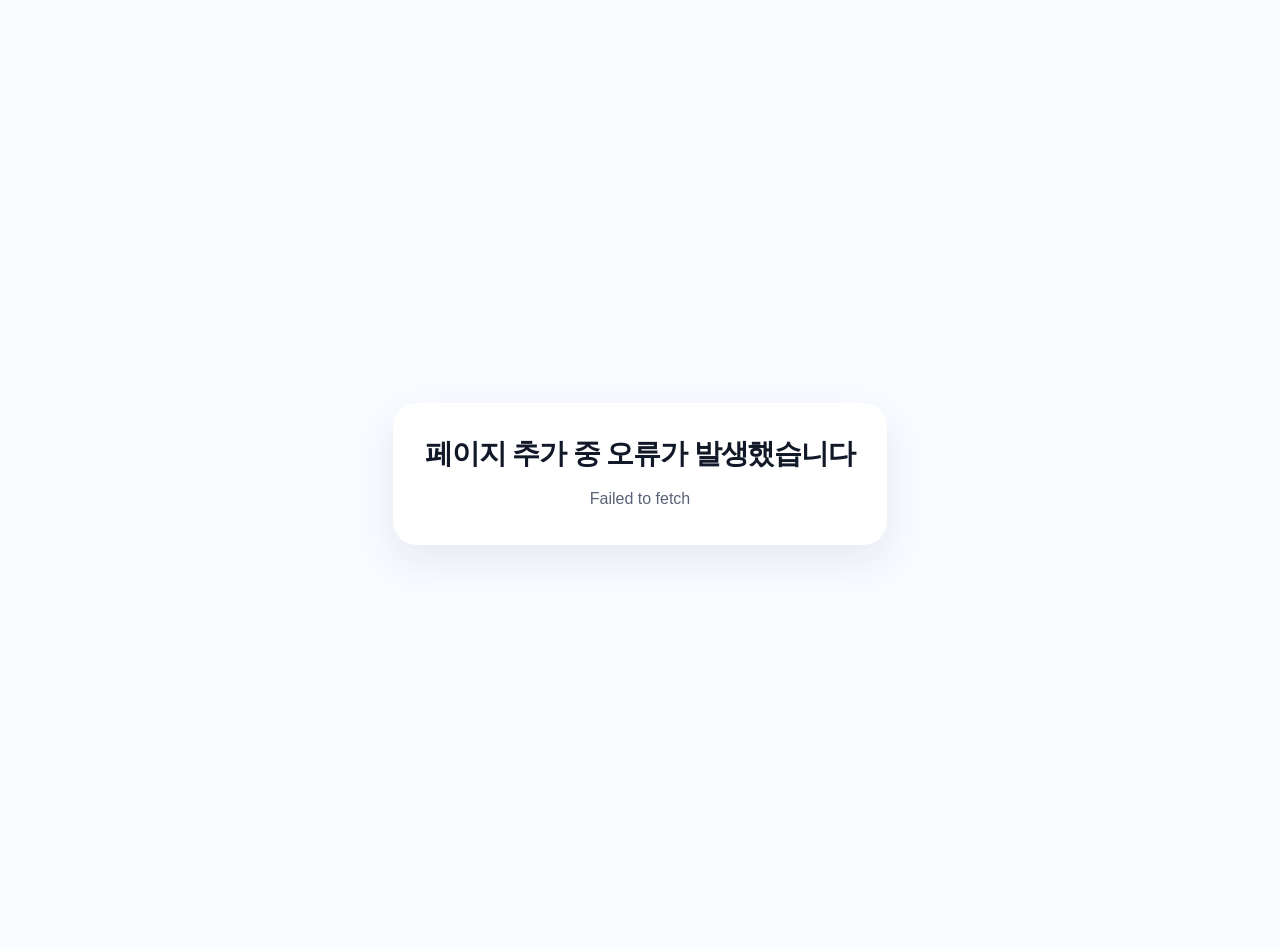
==== index.html @ 9a14e216 "Add video shot prompt template to lesson page" ====
<!DOCTYPE html>
<html lang="ko">
<head>
  <meta charset="UTF-8" />
  <meta name="viewport" content="width=device-width, initial-scale=1.0" />
  <title>ChatGPT & Gemini 프롬프트 수업</title>
  <style>
    body{margin:0;font-family:Arial,'Noto Sans KR',sans-serif;background:#f8fbff;color:#111827}
    .loading{min-height:100vh;display:flex;align-items:center;justify-content:center;text-align:center;padding:24px}
    .loading-box{max-width:520px;padding:32px;border-radius:24px;background:#fff;box-shadow:0 16px 40px rgba(23,24,33,.08)}
    .loading-box h1{margin:0 0 12px;font-size:28px;letter-spacing:-.04em}
    .loading-box p{margin:0;color:#596276;line-height:1.7}
  </style>
</head>
<body>
  <div class="loading">
    <div class="loading-box">
      <h1>수업페이지를 불러오는 중입니다</h1>
      <p>기존 수업페이지 내용을 유지하고 프롬프트 섹션을 추가합니다.</p>
    </div>
  </div>

  <script>
    (async function(){
      const originalUrl = 'https://raw.githubusercontent.com/khjsbs324/AI_PA_26_1/bdf6215a0cc32f12b7b86f1651b090c8aac4148f/index.html';
      const parser = new DOMParser();
      const shotPromptText = `SHOT ID:
[프로젝트명_시퀀스_샷번호_버전]

영상 목적:
[제품 소개 / 공간 공개 / 인물 감정 / 행동 전달 / 전환 샷 등]

영상 길이:
[초 단위]

프레임 비율:
[16:9 / 9:16 / 1:1 / 4:5]

피사체 고정 정보:
[피사체 수량]
[외형]
[의상]
[색상]
[재질]
[형태]
[변경되면 안 되는 특징]

장소와 시간:
[장소]
[실내 또는 실외]
[시간대]
[날씨]
[배경 구조]
[주요 소품]

피사체의 시작 위치:
[화면 속 위치]
[실제 공간 속 위치]
[카메라와의 거리]
[바라보는 방향]

피사체 행동:
[하나의 핵심 행동]
[행동 방향]
[행동 속도]
[행동 시작과 정지 시점]
[표정 또는 상태 변화]

피사체의 종료 위치:
[화면 속 최종 위치]
[실제 공간 속 최종 위치]
[최종 자세와 시선 방향]

시작 숏과 구도:
[숏 크기]
[피사체 크기]
[피사체 배치]
[여백]
[전경·중경·배경 관계]

카메라 앵글:
[아이레벨 / 하이앵글 / 로우앵글 / 탑뷰 등]
[정면 / 측면 / 후면 / 3/4 시점]
[카메라 높이]

렌즈와 원근감:
[초광각 / 광각 / 표준 / 망원 / 매크로]
[공간감]
[배경 압축]
[원근 왜곡]

렌즈와 피사계 심도:
[얕은 / 중간 / 깊은 심도]
[초점 대상]
[초점 이동 여부]
[배경 흐림 정도]

카메라 지지 및 이동 장비 느낌:
[삼각대 / 핸드헬드 / 짐벌 / 달리 / 슬라이더 / 크레인 / 드론 등]
[실제 화면에 나타날 안정성 또는 흔들림]

카메라 이동 방식:
[고정 / 팬 / 틸트 / 돌리 인 / 돌리 아웃 / 트래킹 / 아크 / 크레인 / 드론]

이동 방향:
[앞으로 / 뒤로 / 좌에서 우 / 우에서 좌 / 상승 / 하강 / 회전]
[피사체를 기준으로 한 이동 경로]

이동 속도:
[매우 느리게 / 느리게 / 보통 / 빠르게]
[일정한 속도 / 가속 / 감속]
[시작과 종료 시 부드러운 정지 여부]

종료 숏과 구도:
[최종 숏 크기]
[최종 피사체 배치]
[초점 위치]
[다음 장면 연결을 위한 상태]

조명 방향과 색온도:
[광원 위치]
[소프트 / 하드]
[색온도]
[그림자 방향]
[영상 중 조명 변화 여부]

전체 색감:
[웜 / 쿨 / 뉴트럴]
[채도]
[명도]
[상업적 / 영화적 / 다큐멘터리적]

특수촬영 효과:
[없음 / 슬로모션 / 타임랩스 / 고속촬영 / 수중 / 매크로 / 드론 / 포커스 풀]
[효과가 적용되는 구간]
[효과의 강도]

연속성 유지 조건:
[피사체 수량]
[외형]
[의상]
[제품 형태]
[배경 구조]
[조명 방향]
[이동 방향]
[카메라 축]
[소품 위치]
[색감]
[시간대]

다음 장면 연결 조건:
[다음 샷의 내용]
[현재 샷이 끝날 때 피사체의 위치와 방향]
[다음 샷과 동일하게 유지해야 할 카메라 축]
[조명과 색감]
[행동 연결점]

제외 조건:
[추가 피사체 생성 금지]
[피사체 외형 변화 금지]
[갑작스러운 카메라 회전 금지]
[자동 줌 금지]
[배경 변형 금지]
[조명 깜빡임 금지]
[프레임 왜곡 금지]
[장면 전환 또는 자동 컷 금지]`;

      try{
        const [originalHtml, promptHtml] = await Promise.all([
          fetch(originalUrl).then(response => {
            if(!response.ok) throw new Error('원본 페이지를 불러오지 못했습니다.');
            return response.text();
          }),
          fetch('./brand-prompts.html').then(response => {
            if(!response.ok) throw new Error('브랜드 프롬프트 페이지를 불러오지 못했습니다.');
            return response.text();
          })
        ]);

        const originalDoc = parser.parseFromString(originalHtml, 'text/html');
        const promptDoc = parser.parseFromString(promptHtml, 'text/html');
        const promptWrap = promptDoc.querySelector('.prompt-wrap');

        const extraStyle = originalDoc.createElement('style');
        extraStyle.textContent = `
          .brand-prompt-section{background:linear-gradient(180deg,#f8fbff 0%,#ffffff 100%)}
          .brand-prompt-section .prompt-wrap{display:grid;gap:22px}
          .brand-prompt-section .prompt-block{padding:24px;border:1px solid var(--line);border-radius:22px;background:#fff;box-shadow:0 12px 28px rgba(23,24,33,.05)}
          .brand-prompt-section .prompt-block h2{margin:0 0 14px;font-size:22px;letter-spacing:-.03em;color:var(--ink)}
          .brand-prompt-section .method{margin:0 0 14px;color:#2457ff;font-weight:900}
          .brand-prompt-section .prompt-block pre{margin:0;white-space:pre-wrap;word-break:keep-all;background:#111827;color:#eef2ff;border-radius:18px;padding:22px;line-height:1.7;overflow:auto}
        `;
        originalDoc.head.appendChild(extraStyle);

        const nav = originalDoc.querySelector('.nav');
        const wrapupNav = nav ? nav.querySelector('a[href="#wrapup"]') : null;
        if(nav && !nav.querySelector('a[href="#brand-prompts"]')){
          const link = originalDoc.createElement('a');
          link.href = '#brand-prompts';
          link.textContent = '프롬프트실습';
          nav.insertBefore(link, wrapupNav || null);
        }

        const section = originalDoc.createElement('section');
        section.id = 'brand-prompts';
        section.className = 'section brand-prompt-section';
        section.innerHTML = `
          <div class="section-title">
            <p class="number">08</p>
            <h2>브랜드·영상 제작 실습 프롬프트</h2>
            <p>브랜드 제작 흐름과 영상 샷 설계에 사용할 수 있는 실습용 프롬프트를 단계별로 정리합니다.</p>
          </div>
        `;

        const importedPromptWrap = promptWrap ? originalDoc.importNode(promptWrap, true) : originalDoc.createElement('section');
        importedPromptWrap.className = 'prompt-wrap';

        const shotArticle = originalDoc.createElement('article');
        shotArticle.className = 'prompt-block';

        const shotTitle = originalDoc.createElement('h2');
        shotTitle.textContent = '10. 영상 샷 설계 프롬프트';

        const shotMethod = originalDoc.createElement('p');
        shotMethod.className = 'method';
        shotMethod.textContent = '활용 기법: 샷 디렉션 프롬프트 + 연속성 제어 + 제외 조건 명시';

        const shotPre = originalDoc.createElement('pre');
        const shotCode = originalDoc.createElement('code');
        shotCode.textContent = shotPromptText;
        shotPre.appendChild(shotCode);

        shotArticle.appendChild(shotTitle);
        shotArticle.appendChild(shotMethod);
        shotArticle.appendChild(shotPre);
        importedPromptWrap.appendChild(shotArticle);
        section.appendChild(importedPromptWrap);

        const wrapup = originalDoc.querySelector('#wrapup');
        if(wrapup && wrapup.parentNode){
          wrapup.parentNode.insertBefore(section, wrapup);
          const wrapupNumber = wrapup.querySelector('.number');
          if(wrapupNumber) wrapupNumber.textContent = '09';
        }else{
          originalDoc.querySelector('main').appendChild(section);
        }

        document.open();
        document.write('<!DOCTYPE html>' + originalDoc.documentElement.outerHTML);
        document.close();
      }catch(error){
        document.body.innerHTML = `<div class="loading"><div class="loading-box"><h1>페이지 추가 중 오류가 발생했습니다</h1><p>${error.message}</p></div></div>`;
      }
    })();
  </script>
</body>
</html>
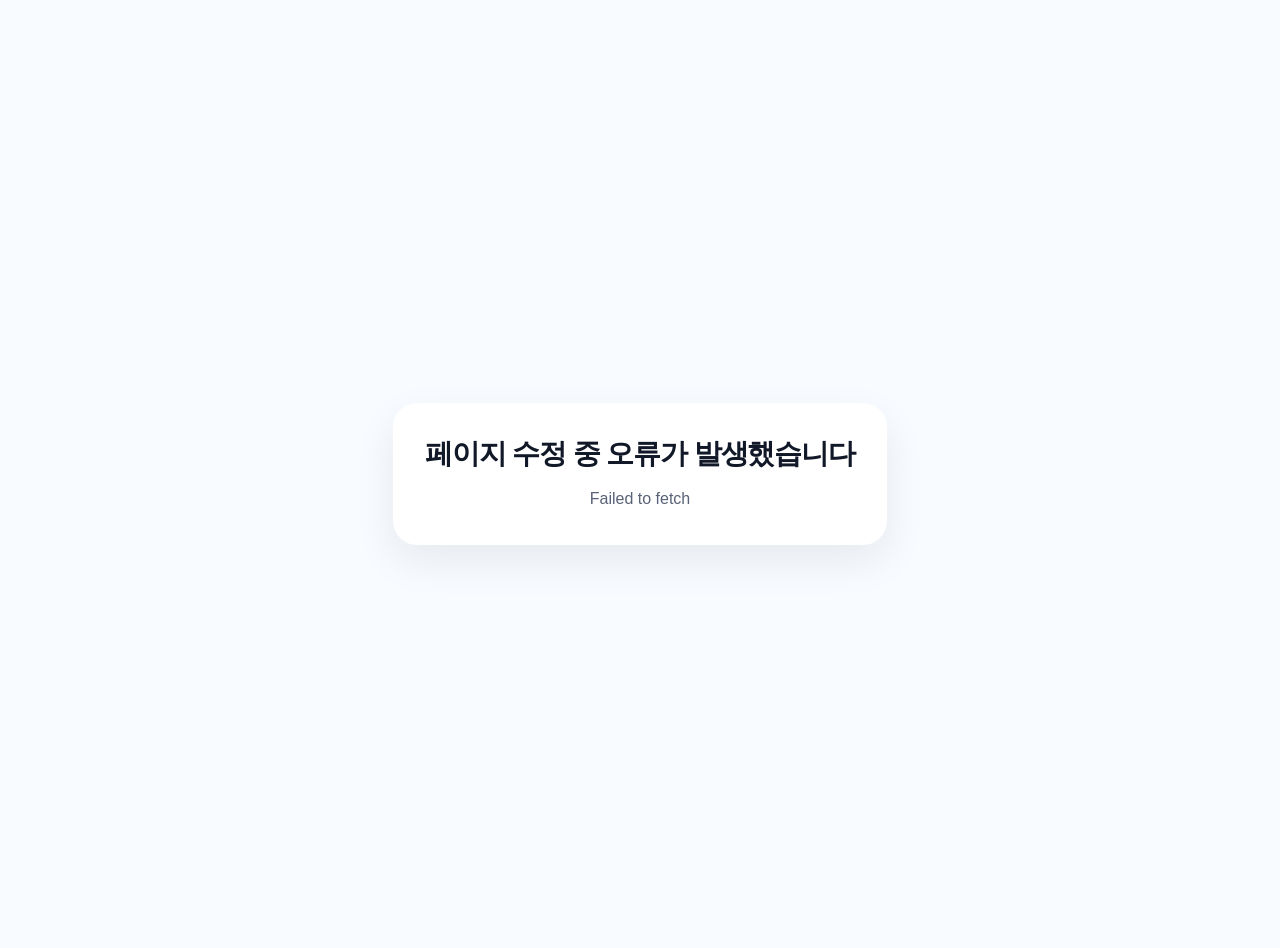
==== commit 68178799: "Apply checklist card fix to live lesson page" ====
--- a/index.html
+++ b/index.html
@@ -16,242 +16,103 @@
   <div class="loading">
     <div class="loading-box">
       <h1>수업페이지를 불러오는 중입니다</h1>
-      <p>기존 수업페이지 내용을 유지하고 프롬프트 섹션을 추가합니다.</p>
+      <p>체크리스트 영역을 정상적인 복사 카드 구조로 불러옵니다.</p>
     </div>
   </div>
 
   <script>
     (async function(){
-      const originalUrl = 'https://raw.githubusercontent.com/khjsbs324/AI_PA_26_1/bdf6215a0cc32f12b7b86f1651b090c8aac4148f/index.html';
-      const parser = new DOMParser();
-      const shotPromptText = `SHOT ID:
-[프로젝트명_시퀀스_샷번호_버전]
+      const sourceUrl = 'https://raw.githubusercontent.com/khjsbs324/AI_PA_26_1/4514b5a841392683772412829a995191ed4c87b1/index.html';
+      const checklistText = `■ 프롬프트 체크리스트
 
-영상 목적:
-[제품 소개 / 공간 공개 / 인물 감정 / 행동 전달 / 전환 샷 등]
+1. 첫 실행 조사 기간이 최근 7일인가?
+2. 웹 검색을 실제로 사용했는가?
+3. 핵심 업데이트가 3개 이하인가?
+4. 중요하지 않은 일반 AI 뉴스가 제외됐는가?
+5. 각 항목에 발표일 또는 변경일이 있는가?
+6. 발표일과 기사 게시일을 구분했는가?
+7. 핵심 정보에 공식 출처가 있는가?
+8. 가격·플랜·크레딧을 공식 페이지에서 확인했는가?
+9. 순차 배포·베타·국가·요금제 제한을 표시했는가?
+10. 강의 자료 반영 필요 여부가 명확한가?
+11. 학생 실습 아이디어가 실제 수업에 적용 가능한가?
+12. 동일 발표를 여러 항목으로 중복 작성하지 않았는가?
+13. 오래된 기사나 재게시 기사가 포함되지 않았는가?
+14. 확인 전 정보를 사실처럼 작성하지 않았는가?
+15. 직접 연결되는 출처 링크가 정상적으로 열리는가?
+16. 주요 정보가 없을 때 지정된 한 문장만 출력하는가?
 
-영상 길이:
-[초 단위]
+※ 다음 중 하나라도 발생하면 첫 실행은 실패로 판단합니다.
 
-프레임 비율:
-[16:9 / 9:16 / 1:1 / 4:5]
-
-피사체 고정 정보:
-[피사체 수량]
-[외형]
-[의상]
-[색상]
-[재질]
-[형태]
-[변경되면 안 되는 특징]
-
-장소와 시간:
-[장소]
-[실내 또는 실외]
-[시간대]
-[날씨]
-[배경 구조]
-[주요 소품]
-
-피사체의 시작 위치:
-[화면 속 위치]
-[실제 공간 속 위치]
-[카메라와의 거리]
-[바라보는 방향]
-
-피사체 행동:
-[하나의 핵심 행동]
-[행동 방향]
-[행동 속도]
-[행동 시작과 정지 시점]
-[표정 또는 상태 변화]
-
-피사체의 종료 위치:
-[화면 속 최종 위치]
-[실제 공간 속 최종 위치]
-[최종 자세와 시선 방향]
-
-시작 숏과 구도:
-[숏 크기]
-[피사체 크기]
-[피사체 배치]
-[여백]
-[전경·중경·배경 관계]
-
-카메라 앵글:
-[아이레벨 / 하이앵글 / 로우앵글 / 탑뷰 등]
-[정면 / 측면 / 후면 / 3/4 시점]
-[카메라 높이]
-
-렌즈와 원근감:
-[초광각 / 광각 / 표준 / 망원 / 매크로]
-[공간감]
-[배경 압축]
-[원근 왜곡]
-
-렌즈와 피사계 심도:
-[얕은 / 중간 / 깊은 심도]
-[초점 대상]
-[초점 이동 여부]
-[배경 흐림 정도]
-
-카메라 지지 및 이동 장비 느낌:
-[삼각대 / 핸드헬드 / 짐벌 / 달리 / 슬라이더 / 크레인 / 드론 등]
-[실제 화면에 나타날 안정성 또는 흔들림]
-
-카메라 이동 방식:
-[고정 / 팬 / 틸트 / 돌리 인 / 돌리 아웃 / 트래킹 / 아크 / 크레인 / 드론]
-
-이동 방향:
-[앞으로 / 뒤로 / 좌에서 우 / 우에서 좌 / 상승 / 하강 / 회전]
-[피사체를 기준으로 한 이동 경로]
-
-이동 속도:
-[매우 느리게 / 느리게 / 보통 / 빠르게]
-[일정한 속도 / 가속 / 감속]
-[시작과 종료 시 부드러운 정지 여부]
-
-종료 숏과 구도:
-[최종 숏 크기]
-[최종 피사체 배치]
-[초점 위치]
-[다음 장면 연결을 위한 상태]
-
-조명 방향과 색온도:
-[광원 위치]
-[소프트 / 하드]
-[색온도]
-[그림자 방향]
-[영상 중 조명 변화 여부]
-
-전체 색감:
-[웜 / 쿨 / 뉴트럴]
-[채도]
-[명도]
-[상업적 / 영화적 / 다큐멘터리적]
-
-특수촬영 효과:
-[없음 / 슬로모션 / 타임랩스 / 고속촬영 / 수중 / 매크로 / 드론 / 포커스 풀]
-[효과가 적용되는 구간]
-[효과의 강도]
-
-연속성 유지 조건:
-[피사체 수량]
-[외형]
-[의상]
-[제품 형태]
-[배경 구조]
-[조명 방향]
-[이동 방향]
-[카메라 축]
-[소품 위치]
-[색감]
-[시간대]
-
-다음 장면 연결 조건:
-[다음 샷의 내용]
-[현재 샷이 끝날 때 피사체의 위치와 방향]
-[다음 샷과 동일하게 유지해야 할 카메라 축]
-[조명과 색감]
-[행동 연결점]
-
-제외 조건:
-[추가 피사체 생성 금지]
-[피사체 외형 변화 금지]
-[갑작스러운 카메라 회전 금지]
-[자동 줌 금지]
-[배경 변형 금지]
-[조명 깜빡임 금지]
-[프레임 왜곡 금지]
-[장면 전환 또는 자동 컷 금지]`;
+1. 존재하지 않는 링크
+2. 잘못된 가격·날짜·지원 국가
+3. 공식 확인이 없는 내용을 공식 확인으로 표시
+4. 이전 발표를 신규 발표로 오인
+5. 중요 정보를 만들거나 추정하여 작성`;
 
       try{
-        const [originalHtml, promptHtml] = await Promise.all([
-          fetch(originalUrl).then(response => {
-            if(!response.ok) throw new Error('원본 페이지를 불러오지 못했습니다.');
-            return response.text();
-          }),
-          fetch('./brand-prompts.html').then(response => {
-            if(!response.ok) throw new Error('브랜드 프롬프트 페이지를 불러오지 못했습니다.');
-            return response.text();
-          })
-        ]);
+        let html = await fetch(sourceUrl).then(response => {
+          if(!response.ok) throw new Error('기존 수업페이지를 불러오지 못했습니다.');
+          return response.text();
+        });
 
-        const originalDoc = parser.parseFromString(originalHtml, 'text/html');
-        const promptDoc = parser.parseFromString(promptHtml, 'text/html');
-        const promptWrap = promptDoc.querySelector('.prompt-wrap');
+        html = html.replace(
+          '      try{\n',
+          '      const promptChecklistText = ' + JSON.stringify(checklistText) + ';\n\n      try{\n'
+        );
 
-        const extraStyle = originalDoc.createElement('style');
-        extraStyle.textContent = `
-          .brand-prompt-section{background:linear-gradient(180deg,#f8fbff 0%,#ffffff 100%)}
-          .brand-prompt-section .prompt-wrap{display:grid;gap:22px}
-          .brand-prompt-section .prompt-block{padding:24px;border:1px solid var(--line);border-radius:22px;background:#fff;box-shadow:0 12px 28px rgba(23,24,33,.05)}
-          .brand-prompt-section .prompt-block h2{margin:0 0 14px;font-size:22px;letter-spacing:-.03em;color:var(--ink)}
-          .brand-prompt-section .method{margin:0 0 14px;color:#2457ff;font-weight:900}
-          .brand-prompt-section .prompt-block pre{margin:0;white-space:pre-wrap;word-break:keep-all;background:#111827;color:#eef2ff;border-radius:18px;padding:22px;line-height:1.7;overflow:auto}
-        `;
-        originalDoc.head.appendChild(extraStyle);
+        html = html.replace(
+          '          .personality-section{background:linear-gradient(180deg,#ffffff 0%,#f7f9ff 100%)}\n',
+          '          .personality-section{background:linear-gradient(180deg,#ffffff 0%,#f7f9ff 100%)}\n' +
+          '          .prompt-checklist-section{background:linear-gradient(180deg,#ffffff 0%,#f7f9ff 100%)}\n' +
+          '          .prompt-checklist-block{padding:24px;border:1px solid var(--line);border-radius:22px;background:#fff;box-shadow:0 12px 28px rgba(23,24,33,.05)}\n' +
+          '          .prompt-checklist-block h3{margin:0 0 14px;color:var(--ink);font-size:22px;line-height:1.4;letter-spacing:-.03em}\n' +
+          '          .prompt-checklist-block pre{margin:0;white-space:pre-wrap;word-break:keep-all;background:#111827;color:#eef2ff;border-radius:18px;padding:22px;line-height:1.8;overflow:auto}\n' +
+          '          .prompt-checklist-block code{display:block;padding-right:38px;font-size:15px}\n' +
+          '          #brand-prompts::after{content:none!important;display:none!important}\n'
+        );
 
-        const nav = originalDoc.querySelector('.nav');
-        const wrapupNav = nav ? nav.querySelector('a[href="#wrapup"]') : null;
-        if(nav && !nav.querySelector('a[href="#brand-prompts"]')){
-          const link = originalDoc.createElement('a');
-          link.href = '#brand-prompts';
-          link.textContent = '프롬프트실습';
-          nav.insertBefore(link, wrapupNav || null);
-        }
+        const checklistSectionCode = `        const promptChecklistSection = originalDoc.createElement('section');
+        promptChecklistSection.id = 'prompt-checklist';
+        promptChecklistSection.className = 'section prompt-checklist-section';
+        promptChecklistSection.setAttribute('aria-labelledby', 'prompt-checklist-title');
+        promptChecklistSection.innerHTML = \`
+          <div class="section-title">
+            <p class="number">추가 자료</p>
+            <h2 id="prompt-checklist-title">프롬프트 체크리스트</h2>
+            <p>첫 실행 결과의 조사 기간, 출처, 최신성, 정확성과 중복 여부를 순서대로 검수합니다.</p>
+          </div>
+          <article class="prompt-checklist-block">
+            <h3>프롬프트 체크리스트 전체</h3>
+            <pre><code></code></pre>
+          </article>
+        \`;
+        promptChecklistSection.querySelector('code').textContent = promptChecklistText;
 
-        const section = originalDoc.createElement('section');
-        section.id = 'brand-prompts';
-        section.className = 'section brand-prompt-section';
-        section.innerHTML = `
-          <div class="section-title">
-            <p class="number">08</p>
-            <h2>브랜드·영상 제작 실습 프롬프트</h2>
-            <p>브랜드 제작 흐름과 영상 샷 설계에 사용할 수 있는 실습용 프롬프트를 단계별로 정리합니다.</p>
-          </div>
-        `;
+`;
 
-        const importedPromptWrap = promptWrap ? originalDoc.importNode(promptWrap, true) : originalDoc.createElement('section');
-        importedPromptWrap.className = 'prompt-wrap';
+        html = html.replace(
+          "        const personalitySection = originalDoc.createElement('section');\n",
+          checklistSectionCode + "        const personalitySection = originalDoc.createElement('section');\n"
+        );
 
-        const shotArticle = originalDoc.createElement('article');
-        shotArticle.className = 'prompt-block';
+        html = html.replace(
+          "          wrapup.parentNode.insertBefore(section, wrapup);\n          wrapup.parentNode.insertBefore(personalitySection, wrapup);",
+          "          wrapup.parentNode.insertBefore(section, wrapup);\n          wrapup.parentNode.insertBefore(promptChecklistSection, wrapup);\n          wrapup.parentNode.insertBefore(personalitySection, wrapup);"
+        );
 
-        const shotTitle = originalDoc.createElement('h2');
-        shotTitle.textContent = '10. 영상 샷 설계 프롬프트';
-
-        const shotMethod = originalDoc.createElement('p');
-        shotMethod.className = 'method';
-        shotMethod.textContent = '활용 기법: 샷 디렉션 프롬프트 + 연속성 제어 + 제외 조건 명시';
-
-        const shotPre = originalDoc.createElement('pre');
-        const shotCode = originalDoc.createElement('code');
-        shotCode.textContent = shotPromptText;
-        shotPre.appendChild(shotCode);
-
-        shotArticle.appendChild(shotTitle);
-        shotArticle.appendChild(shotMethod);
-        shotArticle.appendChild(shotPre);
-        importedPromptWrap.appendChild(shotArticle);
-        section.appendChild(importedPromptWrap);
-
-        const wrapup = originalDoc.querySelector('#wrapup');
-        if(wrapup && wrapup.parentNode){
-          wrapup.parentNode.insertBefore(section, wrapup);
-          const wrapupNumber = wrapup.querySelector('.number');
-          if(wrapupNumber) wrapupNumber.textContent = '09';
-        }else{
-          originalDoc.querySelector('main').appendChild(section);
-        }
+        html = html.replace(
+          "          originalDoc.querySelector('main').appendChild(section);\n          originalDoc.querySelector('main').appendChild(personalitySection);",
+          "          originalDoc.querySelector('main').appendChild(section);\n          originalDoc.querySelector('main').appendChild(promptChecklistSection);\n          originalDoc.querySelector('main').appendChild(personalitySection);"
+        );
 
         document.open();
-        document.write('<!DOCTYPE html>' + originalDoc.documentElement.outerHTML);
+        document.write(html);
         document.close();
       }catch(error){
-        document.body.innerHTML = `<div class="loading"><div class="loading-box"><h1>페이지 추가 중 오류가 발생했습니다</h1><p>${error.message}</p></div></div>`;
+        document.body.innerHTML = `<div class="loading"><div class="loading-box"><h1>페이지 수정 중 오류가 발생했습니다</h1><p>${error.message}</p></div></div>`;
       }
     })();
   </script>
 </body>
-</html>+</html>
